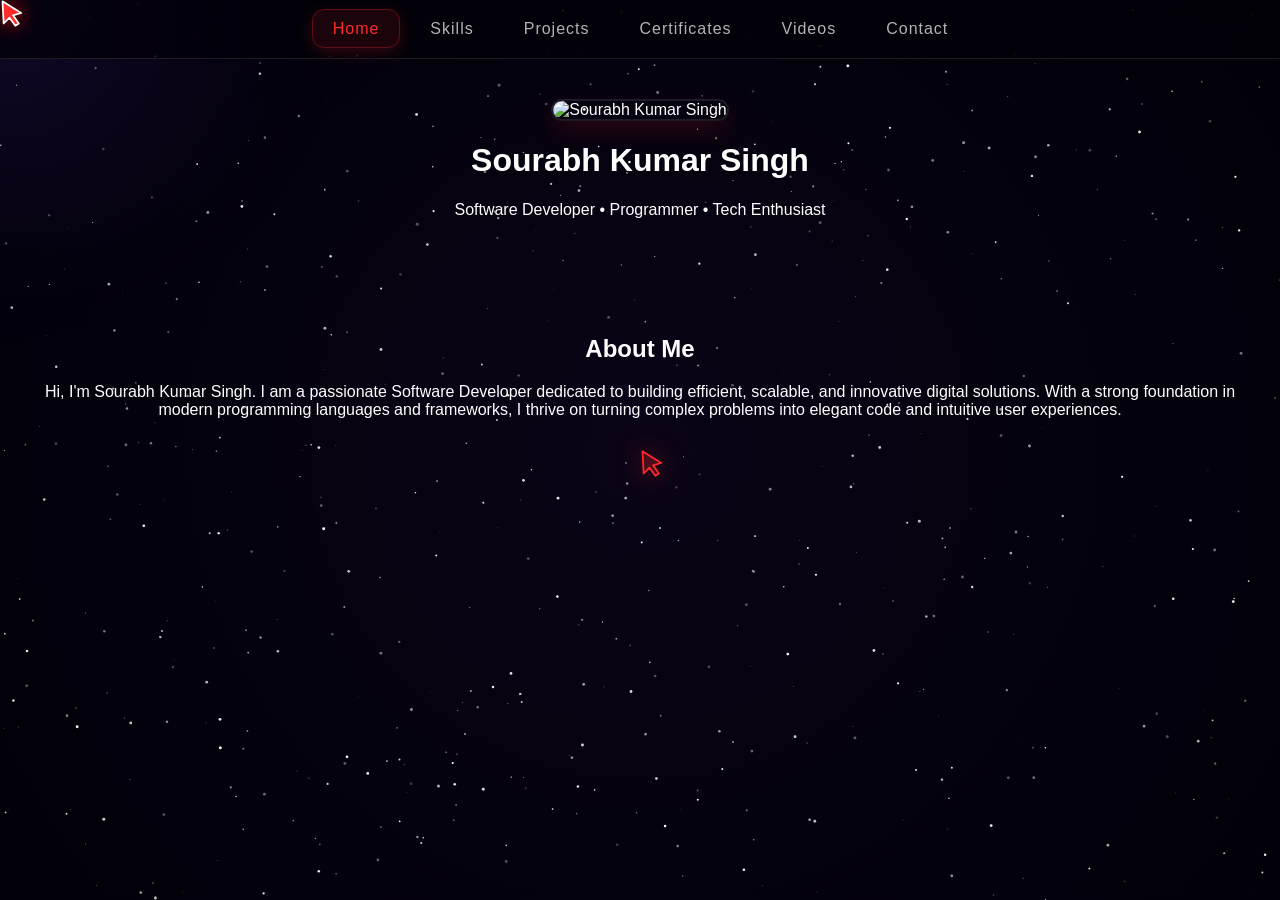
==== index.html @ 5216f43b "Add files via upload" ====
<!DOCTYPE html>
<html lang="en">

<head>
  <meta charset="UTF-8">
  <title>Home | Sourabh</title>
  <link rel="stylesheet" href="style.css?v=2.1">
</head>

<body>

  <nav class="navbar">
    <ul>
      <li><a href="index.html" class="active">Home</a></li>
      <li><a href="skills.html">Skills</a></li>
      <li><a href="projects.html">Projects</a></li>
      <li><a href="certificates.html">Certificates</a></li>
      <li><a href="videos.html">Videos</a></li>
      <li><a href="contact.html">Contact</a></li>
    </ul>
  </nav>

  <div class="hero">
    <img src="img/sourabh.jpg" class="profile-pic" alt="Sourabh Kumar Singh">
    <h1>Sourabh Kumar Singh</h1>
    <p>Software Developer • Programmer • Tech Enthusiast</p>
  </div>

  <section class="aboutme">
    <h2>About Me</h2>
    <p>
      Hi, I'm Sourabh Kumar Singh. I am a passionate Software Developer dedicated to building efficient, scalable, and
      innovative digital solutions. With a strong foundation in modern programming languages and frameworks, I thrive on
      turning complex problems into elegant code and intuitive user experiences.
    </p>
  </section>

  <script src="script.js"></script>
</body>

</html>
---- style.css ----
body {
  font-family: 'Segoe UI', Tahoma, Geneva, Verdana, sans-serif;
  background: #020108; /* Deep space color */
  color: white;
  margin: 0;
  min-height: 100vh;
  position: relative;
  overflow-x: hidden;
}

#cosmic-canvas {
  position: fixed;
  top: 0;
  left: 0;
  width: 100vw;
  height: 100vh;
  z-index: -3;
  pointer-events: none;
}

/* Cosmic Nebula Glow */
.cursor-glow {
  position: fixed;
  width: 600px;
  height: 600px;
  background: radial-gradient(circle, rgba(130, 60, 255, 0.15) 0%, rgba(0, 0, 0, 0) 70%);
  border-radius: 50%;
  pointer-events: none;
  z-index: -2;
  top: 0; 
  left: 0;
  transform: translate(-50%, -50%);
  filter: blur(50px);
}

.navbar {
  background: rgba(2, 1, 8, 0.7);
  backdrop-filter: blur(15px);
  padding: 20px;
  position: sticky;
  top: 0;
  z-index: 1000;
  border-bottom: 1px solid rgba(255, 255, 255, 0.1);
}

.navbar ul {
  display: flex;
  justify-content: center;
  gap: 10px;
  list-style: none;
  margin: 0;
  padding: 0;
}

.navbar a {
  color: rgba(255, 255, 255, 0.7);
  text-decoration: none;
  font-weight: 500;
  letter-spacing: 1px;
  padding: 10px 20px;
  border-radius: 12px;
  transition: all 0.3s ease;
}

.navbar a:hover {
  color: #ffffff;
  background: rgba(255, 255, 255, 0.1);
}

.navbar a.active {
  color: #ff2a2a;
  background: rgba(255, 42, 42, 0.1);
  box-shadow: 0 4px 15px rgba(255, 42, 42, 0.2);
  border: 1px solid rgba(255, 42, 42, 0.3);
}

.hero {
  text-align: center;
  padding: 40px;
}

.profile-pic {
  width: 180px;
  height: 180px;
  object-fit: cover;
  border-radius: 16px;
  border: 2px solid rgba(255, 255, 255, 0.1);
  box-shadow: 0 10px 25px rgba(255, 42, 42, 0.15);
}

section {
  padding: 40px;
  text-align: center;
}

.skills-grid {
  display: flex;
  justify-content: center;
  flex-wrap: wrap;
  gap: 30px;
  max-width: 800px;
  margin: 0 auto;
}

.skill-card {
  background: rgba(255, 255, 255, 0.05);
  backdrop-filter: blur(10px);
  border: 1px solid rgba(255, 255, 255, 0.1);
  border-radius: 16px;
  padding: 25px;
  width: 120px;
  display: flex;
  flex-direction: column;
  align-items: center;
  gap: 15px;
  transition: transform 0.3s ease, box-shadow 0.3s ease, background 0.3s ease;
  cursor: pointer;
}

.skill-card:hover {
  transform: translateY(-10px);
  box-shadow: 0 10px 25px rgba(130, 60, 255, 0.3);
  background: rgba(255, 255, 255, 0.1);
  border: 1px solid rgba(130, 60, 255, 0.4);
}

.skill-card img {
  width: 60px;
  height: 60px;
  object-fit: contain;
}

.skill-card span {
  font-weight: 600;
  letter-spacing: 0.5px;
}

/* === Projects Grid === */
.projects-grid {
  display: grid;
  grid-template-columns: repeat(auto-fit, minmax(320px, 1fr));
  gap: 25px;
  max-width: 1000px;
  margin: 0 auto;
  padding: 0 20px;
}

.project-card {
  display: flex;
  flex-direction: row;
  align-items: flex-start;
  gap: 20px;
  background: rgba(255, 255, 255, 0.05);
  backdrop-filter: blur(10px);
  border: 1px solid rgba(255, 255, 255, 0.1);
  padding: 25px;
  border-radius: 16px;
  text-decoration: none;
  color: white;
  transition: all 0.3s ease;
  text-align: left;
}

.project-card:hover {
  background: rgba(255, 255, 255, 0.1);
  transform: translateY(-8px);
  box-shadow: 0 10px 25px rgba(var(--accent-rgb, 255, 42, 42), 0.3);
  border-color: rgba(var(--accent-rgb, 255, 42, 42), 0.6);
}

.project-card .project-logo {
  flex-shrink: 0;
  width: 48px;
  height: 48px;
  filter: drop-shadow(0 0 8px rgba(var(--accent-rgb, 255, 255, 255), 0.2));
  transition: all 0.3s ease;
}

.project-card:hover .project-logo {
  transform: scale(1.1);
  filter: drop-shadow(0 0 15px rgba(var(--accent-rgb, 255, 255, 255), 0.6));
}

.project-card .project-data {
  background: rgba(255, 255, 255, 0.1);
  padding: 15px 20px;
  border-radius: 12px;
  border: 1px solid rgba(255, 255, 255, 0.4);
  flex-grow: 1;
  transition: all 0.3s ease;
  box-shadow: inset 0 0 10px rgba(255, 255, 255, 0.05);
}

.project-card:hover .project-data {
  background: rgba(255, 255, 255, 0.15);
  border-color: rgba(var(--accent-rgb, 255, 255, 255), 0.8);
  box-shadow: inset 0 0 15px rgba(255, 255, 255, 0.1);
}

.project-card h3 {
  margin: 0 0 8px 0;
  font-size: 1.25rem;
  color: #fff;
}

.project-card p {
  margin: 0;
  color: rgba(255, 255, 255, 0.75);
  line-height: 1.5;
  font-size: 0.95rem;
}

/* === Certificates Grid === */
.certificates-grid {
  display: grid;
  grid-template-columns: repeat(auto-fit, minmax(320px, 1fr));
  gap: 25px;
  max-width: 1000px;
  margin: 0 auto;
  padding: 0 20px;
}

.certificate-card {
  display: flex;
  flex-direction: column;
  background: rgba(255, 255, 255, 0.05);
  backdrop-filter: blur(10px);
  border: 1px solid rgba(255, 255, 255, 0.1);
  padding: 20px;
  border-radius: 16px;
  text-decoration: none;
  color: white;
  transition: all 0.3s ease;
  text-align: left;
}

.certificate-card:hover {
  background: rgba(255, 255, 255, 0.1);
  transform: translateY(-8px);
  box-shadow: 0 10px 25px rgba(var(--accent-rgb, 255, 42, 42), 0.3);
  border-color: rgba(var(--accent-rgb, 255, 42, 42), 0.6);
}

.certificate-img {
  width: 100%;
  height: 220px;
  object-fit: cover;
  border-radius: 8px;
  margin-bottom: 15px;
  border: 1px solid rgba(255, 255, 255, 0.2);
  transition: all 0.3s ease;
}

.certificate-card:hover .certificate-img {
  border-color: rgba(var(--accent-rgb, 255, 255, 255), 0.8);
  filter: drop-shadow(0 0 10px rgba(var(--accent-rgb, 255, 255, 255), 0.4));
}

.certificate-card .project-data {
  background: rgba(255, 255, 255, 0.1);
  padding: 15px 20px;
  border-radius: 12px;
  border: 1px solid rgba(255, 255, 255, 0.4);
  flex-grow: 1;
  transition: all 0.3s ease;
  box-shadow: inset 0 0 10px rgba(255, 255, 255, 0.05);
}

.certificate-card:hover .project-data {
  background: rgba(255, 255, 255, 0.15);
  border-color: rgba(var(--accent-rgb, 255, 255, 255), 0.8);
  box-shadow: inset 0 0 15px rgba(255, 255, 255, 0.1);
}

.certificate-card h3 {
  margin: 0 0 8px 0;
  font-size: 1.25rem;
  color: #fff;
}

.certificate-card p {
  margin: 0;
  color: rgba(255, 255, 255, 0.75);
  line-height: 1.5;
  font-size: 0.95rem;
}

/* === Contact Links === */
.contact-links {
  display: flex;
  flex-direction: column;
  align-items: center;
  gap: 20px;
  max-width: 400px;
  margin: 0 auto;
}

.contact-card {
  display: flex;
  align-items: center;
  gap: 15px;
  background: rgba(255, 255, 255, 0.05);
  backdrop-filter: blur(10px);
  border: 1px solid rgba(255, 255, 255, 0.1);
  padding: 15px 25px;
  border-radius: 12px;
  text-decoration: none;
  color: white;
  width: 100%;
  transition: all 0.3s ease;
  font-size: 1.1rem;
}

.contact-card:hover {
  background: rgba(255, 255, 255, 0.1);
  transform: translateX(10px);
  box-shadow: 0 5px 15px rgba(255, 42, 42, 0.2);
  border-color: rgba(255, 42, 42, 0.4);
}

.contact-card svg {
  stroke: #ff2a2a;
}

/* === Custom Animated Cursor Styles === */

/* Hide default cursor on desktop */
@media (pointer: fine) {
  body, a, button, .project {
    cursor: none;
  }
}

/* Hide custom cursor on mobile touch screens */
@media (pointer: coarse) {
  .cursor-dot, .cursor-ring {
    display: none !important;
  }
}

/* The solid bright core dot (now a red mouse cursor) */
.cursor-dot {
  position: fixed;
  width: 28px;
  height: 28px;
  background-image: url("data:image/svg+xml,%3Csvg xmlns='http://www.w3.org/2000/svg' viewBox='0 0 24 24'%3E%3Cpath d='M3 2l16 10-7 2 5 7-3 2-5-7-5 5z' fill='%23ff2a2a' stroke='white' stroke-width='1.5' stroke-linejoin='round'/%3E%3C/svg%3E");
  background-size: contain;
  background-repeat: no-repeat;
  pointer-events: none;
  z-index: 9999;
  top: 0;
  left: 0;
  /* Small offset to align the actual SVG tip to the exact mouse coordinates */
  transform: translate(-1px, -1px);
  filter: drop-shadow(0 0 10px rgba(255, 0, 0, 0.8));
}

/* The trailing element (now a glowing ghost outline of the red cursor) */
.cursor-ring {
  position: fixed;
  width: 28px;
  height: 28px;
  background-image: url("data:image/svg+xml,%3Csvg xmlns='http://www.w3.org/2000/svg' viewBox='0 0 24 24'%3E%3Cpath d='M3 2l16 10-7 2 5 7-3 2-5-7-5 5z' fill='rgba(255, 42, 42, 0.2)' stroke='%23ff2a2a' stroke-width='1.5' stroke-linejoin='round'/%3E%3C/svg%3E");
  background-size: contain;
  background-repeat: no-repeat;
  pointer-events: none;
  z-index: 9998;
  top: 0;
  left: 0;
  transform: translate(-1px, -1px);
  transition: transform 0.3s ease, filter 0.3s ease;
  filter: drop-shadow(0 0 12px rgba(255, 42, 42, 0.6));
}

/* Interactive Hover state for the trailing cursor when over links */
.cursor-ring.hovering {
  transform: translate(-1px, -1px) scale(1.4);
  filter: drop-shadow(0 0 20px rgba(255, 42, 42, 1));
}
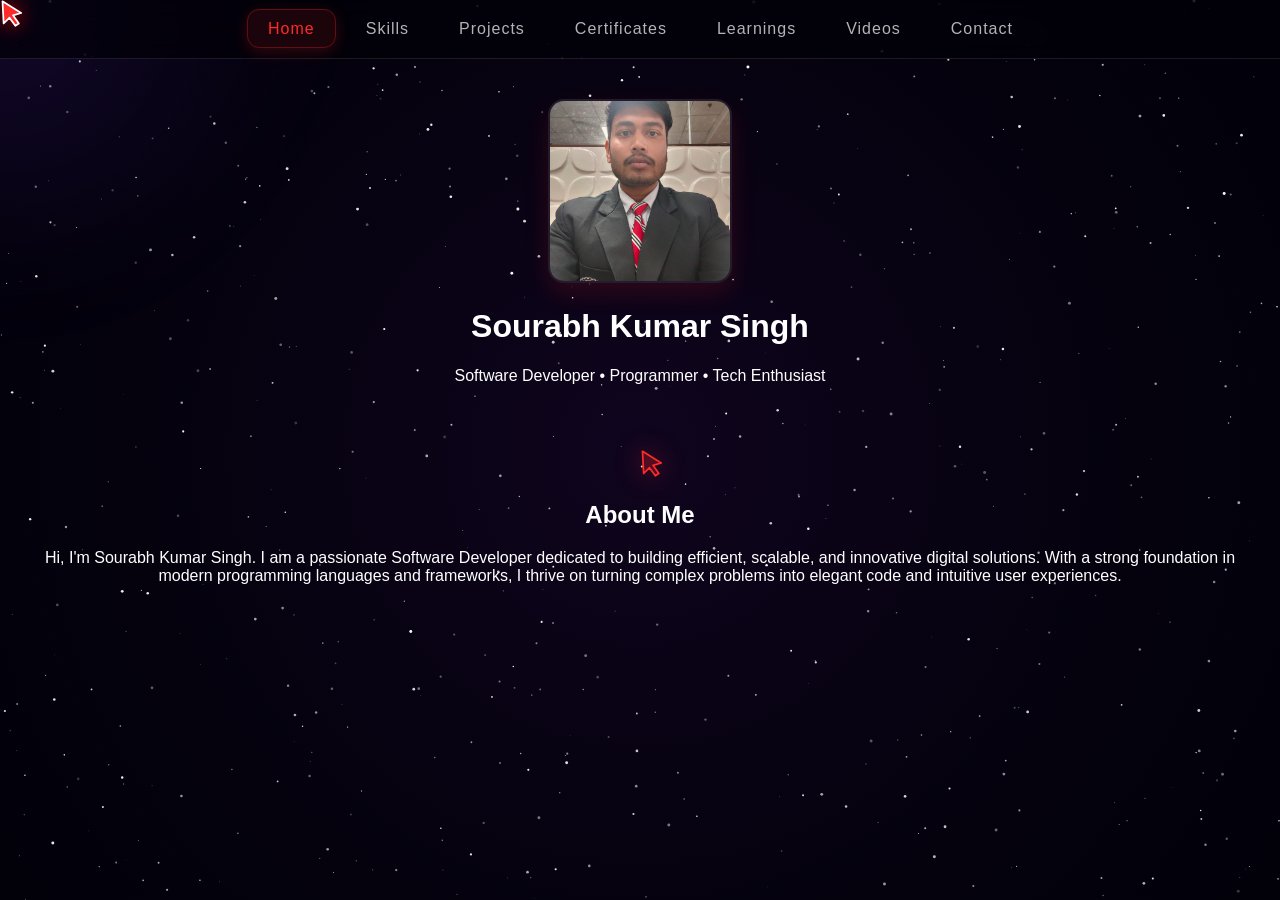
==== commit 93a7f496: "Add files via upload" ====
--- a/index.html
+++ b/index.html
@@ -15,6 +15,7 @@
       <li><a href="skills.html">Skills</a></li>
       <li><a href="projects.html">Projects</a></li>
       <li><a href="certificates.html">Certificates</a></li>
+      <li><a href="learnings.html">Learnings</a></li>
       <li><a href="videos.html">Videos</a></li>
       <li><a href="contact.html">Contact</a></li>
     </ul>
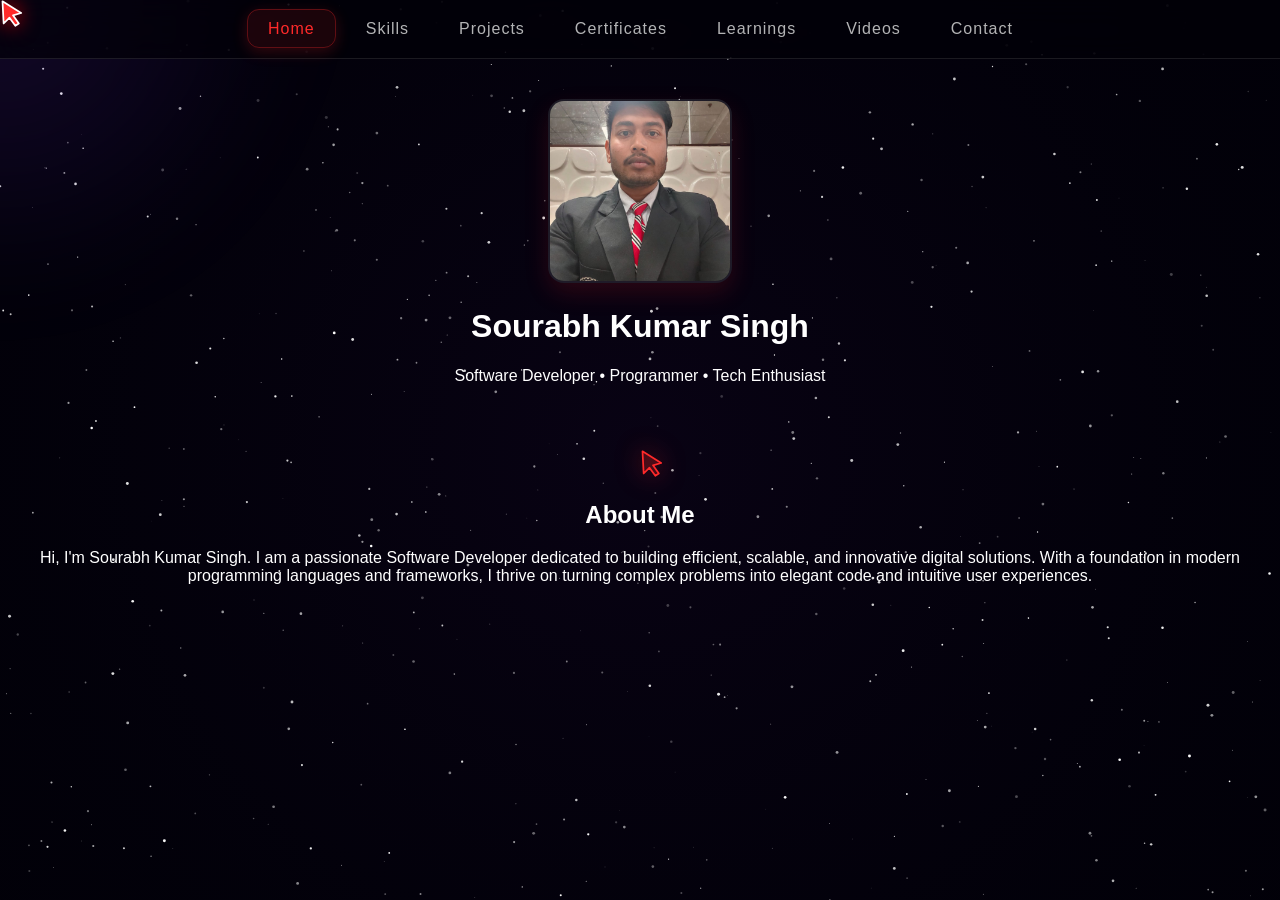
==== commit ac15198d: "Update index.html" ====
--- a/index.html
+++ b/index.html
@@ -31,7 +31,7 @@
     <h2>About Me</h2>
     <p>
       Hi, I'm Sourabh Kumar Singh. I am a passionate Software Developer dedicated to building efficient, scalable, and
-      innovative digital solutions. With a strong foundation in modern programming languages and frameworks, I thrive on
+      innovative digital solutions. With a foundation in modern programming languages and frameworks, I thrive on
       turning complex problems into elegant code and intuitive user experiences.
     </p>
   </section>
@@ -39,4 +39,4 @@
   <script src="script.js"></script>
 </body>
 
-</html>+</html>
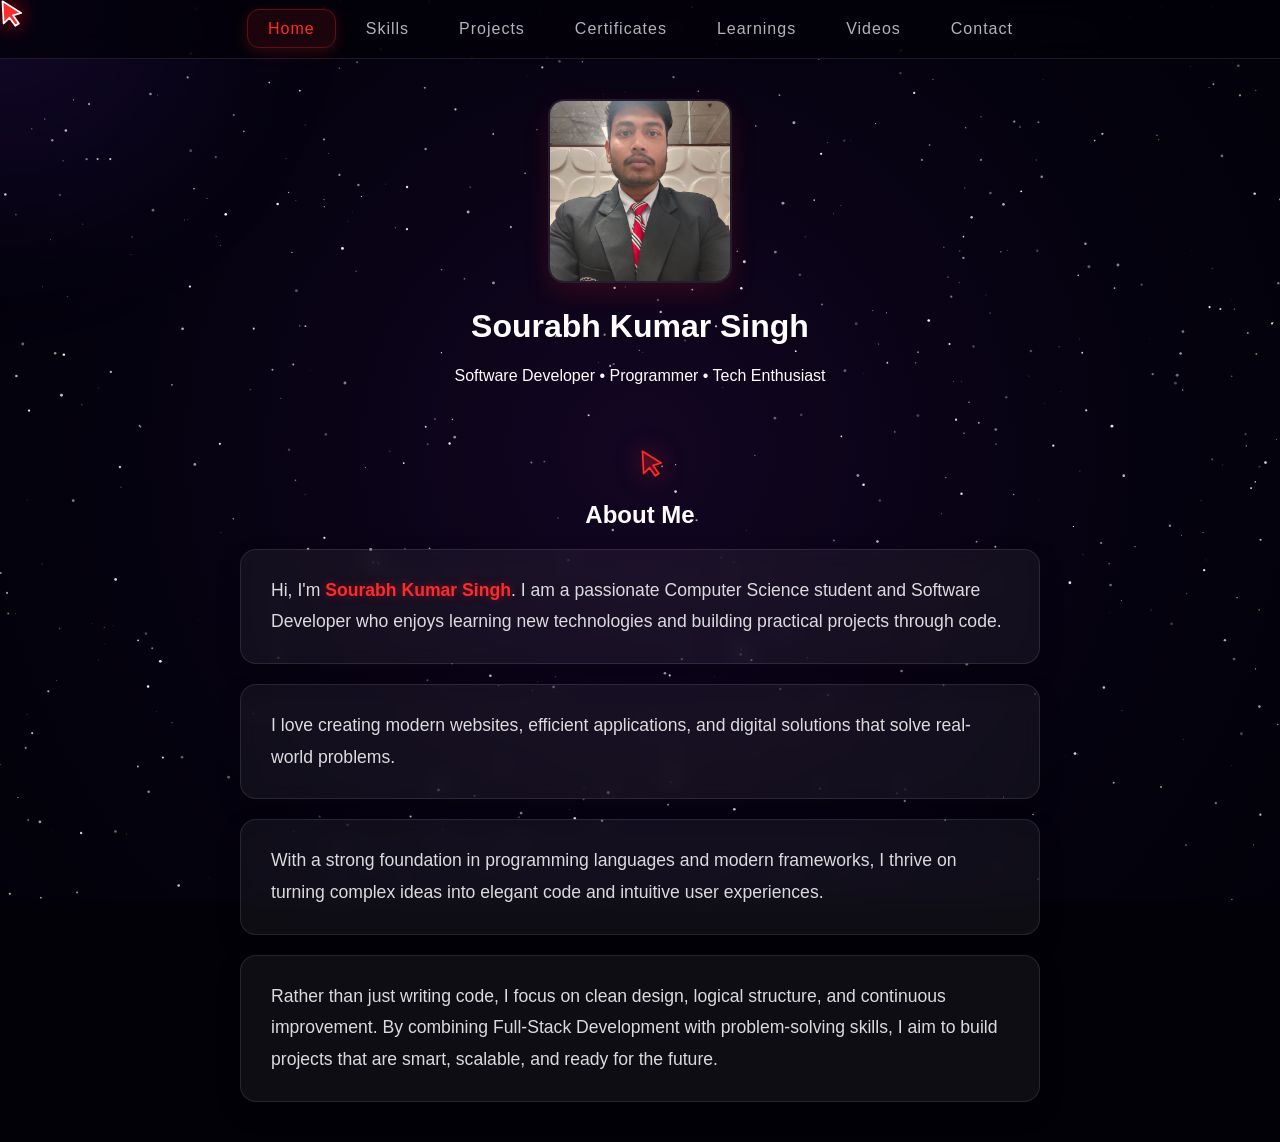
==== commit 73f3ddfe: "Add files via upload" ====
--- a/index.html
+++ b/index.html
@@ -29,14 +29,28 @@
 
   <section class="aboutme">
     <h2>About Me</h2>
-    <p>
-      Hi, I'm Sourabh Kumar Singh. I am a passionate Software Developer dedicated to building efficient, scalable, and
-      innovative digital solutions. With a foundation in modern programming languages and frameworks, I thrive on
-      turning complex problems into elegant code and intuitive user experiences.
-    </p>
+    <div class="about-content">
+      <p>
+        Hi, I'm <span class="highlight">Sourabh Kumar Singh</span>. I am a passionate Computer Science student and
+        Software Developer who enjoys learning
+        new technologies and building practical projects through code.
+      </p>
+      <p>I love creating modern websites, efficient
+        applications, and digital solutions that solve real-world problems.
+      </p>
+      <p>With a strong foundation in programming
+        languages and modern frameworks, I thrive on turning complex ideas into elegant code and intuitive user
+        experiences.
+      </p>
+      <p>
+        Rather than just writing code, I focus on clean design, logical structure, and continuous improvement. By
+        combining Full-Stack Development with problem-solving skills, I aim to build projects that are smart, scalable,
+        and ready for the future.
+      </p>
+    </div>
   </section>
 
   <script src="script.js"></script>
 </body>
 
-</html>
+</html>
--- a/style.css
+++ b/style.css
@@ -91,6 +91,41 @@
 section {
   padding: 40px;
   text-align: center;
+}
+
+/* === About Me Section === */
+.about-content {
+  max-width: 800px;
+  margin: 0 auto;
+  display: flex;
+  flex-direction: column;
+  gap: 20px;
+}
+
+.about-content p {
+  background: rgba(255, 255, 255, 0.05);
+  backdrop-filter: blur(10px);
+  border: 1px solid rgba(255, 255, 255, 0.1);
+  padding: 25px 30px;
+  border-radius: 16px;
+  line-height: 1.8;
+  color: rgba(255, 255, 255, 0.85);
+  font-size: 1.1rem;
+  margin: 0;
+  text-align: left;
+  box-shadow: 0 10px 25px rgba(0, 0, 0, 0.2);
+  transition: transform 0.3s ease, border-color 0.3s ease;
+}
+
+.about-content p:hover {
+  transform: translateY(-5px);
+  border-color: rgba(255, 42, 42, 0.3);
+}
+
+.highlight {
+  color: #ff2a2a;
+  font-weight: 600;
+  text-shadow: 0 0 10px rgba(255, 42, 42, 0.4);
 }
 
 .skills-grid {
